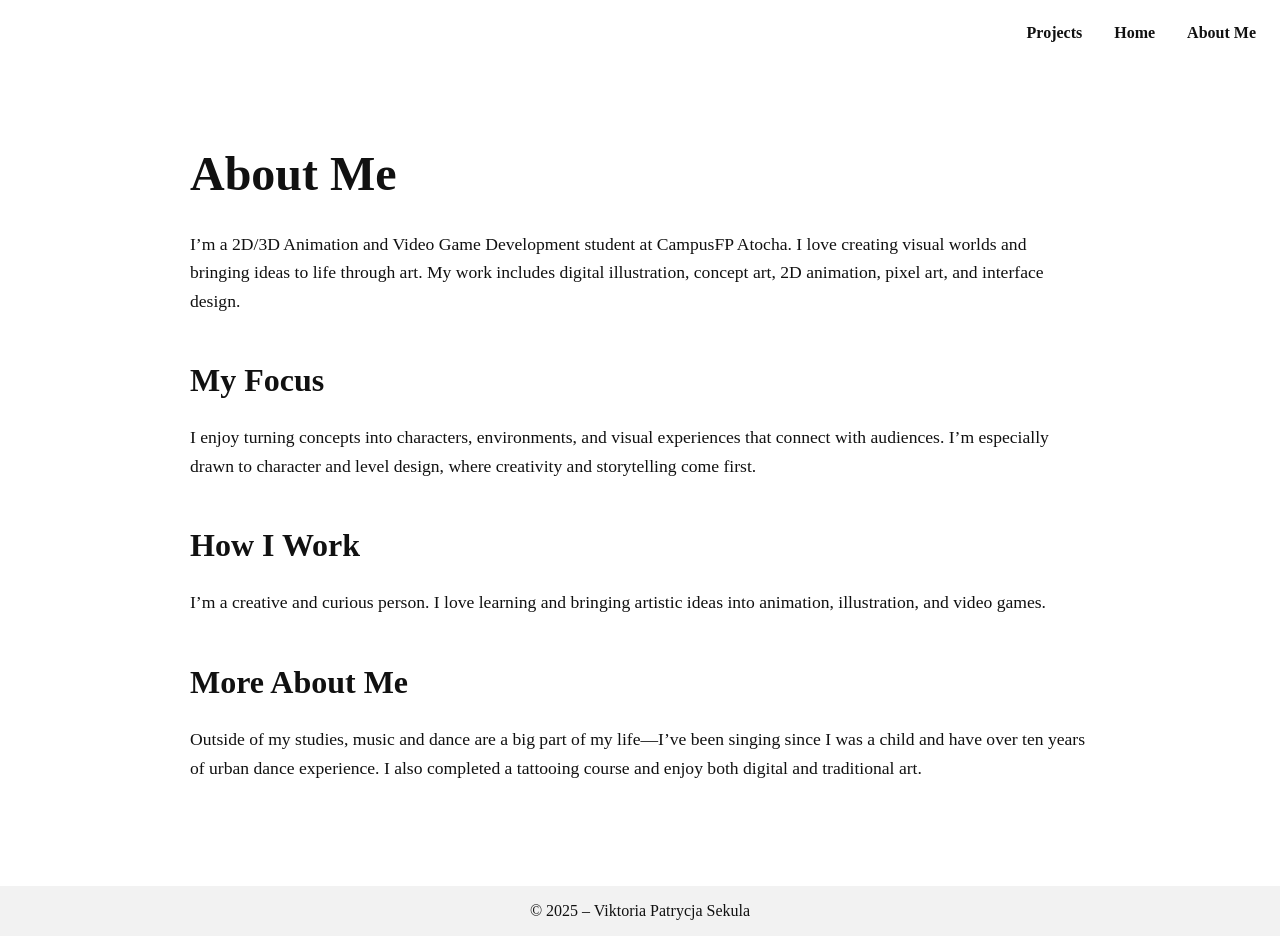
==== AboutMe.html @ 8b72ac42 "New content" ====
<!DOCTYPE html>
<html lang="en">

<head>
    <meta charset="UTF-8">
    <meta name="viewport" content="width=device-width, initial-scale=1.0">
    <title>About Me – Viktoria P. Sekula</title>

    <link rel="stylesheet" href="Assets/style.css">
</head>

<body>

    <!-- NAVEGACIÓN -->
    <header>
        <nav>
            <ul>
                <li><a href="Projects.html">Projects</a></li>
                <li><a href="MainPage.html">Home</a></li>
                <li><a href="AboutMe.html">About Me</a></li>
            </ul>
        </nav>
    </header>



    <section class="about-section">
        <h1>About Me</h1>

        <p>
            I’m a 2D/3D Animation and Video Game Development student at CampusFP Atocha. I love creating visual worlds 
            and bringing ideas to life through art. My work includes digital illustration, concept art, 2D animation, 
            pixel art, and interface design.
        </p>

        <h2>My Focus</h2>
        <p>
            I enjoy turning concepts into characters, environments, and visual experiences that connect with audiences. 
            I’m especially drawn to character and level design, where creativity and storytelling come first.
        </p>

        <h2>How I Work</h2>
        <p>
            I’m a creative and curious person. I love learning and bringing artistic ideas into animation, illustration, 
            and video games.
        </p>

        <h2>More About Me</h2>
        <p>
            Outside of my studies, music and dance are a big part of my life—I’ve been singing since I was a child and 
            have over ten years of urban dance experience. I also completed a tattooing course and enjoy both digital 
            and traditional art.
        </p>
    </section>


    <footer>
        © 2025 – Viktoria Patrycja Sekula
    </footer>

</body>

</html>
---- Assets/style.css ----
/*ESTILOS GENERALES*/
body {
    margin: 0;
    padding: 0;
    font-family: serif; 
    background-color: #ffffff;
    color: #111;
}

a {
    text-decoration: none;
    color: inherit;
}

img {
    max-width: 100%;
    display: block;
}



/*NAV BAR (para Index, Projects, About Me)*/
header {
    width: 100%;
    padding: 1.5rem;
    position: fixed; 
    top: 0;
    right: 0;
    background: rgba(255, 255, 255, 0.8);
    backdrop-filter: blur(6px); /*Para un efecto cristal*/
    z-index: 20;
}

nav ul {
    display: flex;
    gap: 2rem;
    justify-content: flex-end;
    list-style: none;
    margin: 0;
}

nav ul li a {
    font-weight: bold;
    transition: 0.3s;
}

nav ul li a:hover {
    color: #3366ff;
}



/*LANDING PAGE*/
.landing {
    display: flex;
    align-items: center;      
    justify-content: flex-start;  
    height: 100vh;
    position: relative;       
    padding: 2rem 6rem;
}

.landing-left {
    max-width: 500px;
}

.landing-left h1 {
    font-size: 3rem;
    margin: 0 0 1rem 0;
    white-space: nowrap; 
}

.landing-left h2 {
    font-size: 1.3rem;
    font-weight: 300;   
    color: #333333;     
    margin-bottom: 2rem;
}

.enter-btn {
    display: inline-block;
    padding: 0.7rem 1.5rem;
    border: 2px solid #111;
    font-weight: bold;
    transition: 0.3s;
}

.enter-btn:hover {
    background: #111;
    color: white;
}

/*GIF pegado a la esquina inferior derecha*/
.landing-right {
    position: absolute;   
    bottom: 0;            
    right: 0;             
    max-width: 850px;     
}

.landing-right img {
    width: 100%;
    border-radius: 8px;
    object-fit: cover;
}



/*Index*/
.title {
    padding-top: 4rem; 
    text-align: center;
    max-width: 900px;
    margin: auto;
}

.title h1 {
    font-size: 3rem;
    margin-bottom: 0.5rem;
}

.title h2 {
    font-weight: normal;
    margin-bottom: 2rem;
    color: #444;
}


/*ABOUT ME (Index)*/
.index-about {
    text-align: center;
    max-width: 900px;
    margin: auto;
    padding: 2rem 1rem;
    line-height: 1.6;
}


/*FADE IN INDEX*/
@keyframes fadeIn {
    0% {
        opacity: 0;      
        transform: translateY(20px); 
    }
    100% {
        opacity: 1;       
        transform: translateY(0);    /*para que vuelva a su posición*/
    }
}


.title h1, 
.title h2 {
    opacity: 0;                  
    animation: fadeIn 1s ease forwards; /*1s, suave, mantiene el estado final*/
}

.title h2 {
    animation-delay: 0.5s;
}

/*FADE IN FEATURED PROJECT*/
.featured h2,
.featured img {
    opacity: 0; 
    animation: fadeIn 1s ease forwards; 
    animation-delay: 1s; 
}



/*PROJECTO DESTACADO (Index)*/
.featured {
    max-width: 900px;
    margin: auto;
    padding: 2rem 1rem;
    text-align: center;
}

.featured img {
    border-radius: 10px;
    margin-top: 1rem;
}

.btn-container {
    margin-top: 1.5rem;
    display: flex;
    gap: 1rem;
    justify-content: center;
}

.button-primary {
    padding: 0.8rem 1.5rem;
    border: 2px solid black;
    font-weight: bold;
    transition: 0.3s;
}

.button-primary:hover {
    background: #111;
    color: white;
}



/*SKILLS SECTION (Index)*/
.skills-box {
    max-width: 900px;
    margin: auto;
    padding: 2rem 1rem;
}

.skills-box h3 {
    margin-bottom: 0.5rem;
}

.skills-group {
    margin-bottom: 1.5rem;
    background: #f2f2f2;
    padding: 1rem;
    border-radius: 8px;
}



/*PROJECTS*/
.projects-header {
    text-align: center; 
    margin-top: 5rem;   
}

.projects-header h1 {
    font-size: 3rem; 
    margin-bottom: 0.5rem;
}

.projects-header p {
    font-size: 1.2rem;
    margin-bottom: 2rem;
}

/*Grid de miniaturas*/
.projects-grid {
    display: grid;
    grid-template-columns: repeat(auto-fit, minmax(200px, 1fr));
    gap: 2.5rem; /*para que haya más espacio entre las miniaturas */
    max-width: 1000px;
    margin: auto;
    padding: 2rem 1rem;
}

.projects-grid figure {
    margin: 0;
    overflow: hidden;
    cursor: pointer;
    border-radius: 8px;
    text-align: center;
}

.projects-grid figure figcaption {
    margin-bottom: 1rem; /*para el espacio entre título y foto*/
    font-weight: bold;
}

/*Miniaturas*/
.projects-grid img {
    width: 100%;
    transition: transform 0.3s ease;
    display: block;
}

.projects-grid img:hover {
    transform: scale(1.05); 
}



/*MODAL DE IMAGEN*/
.modal {
    display: none; /*Para ocultarlo por defecto*/
    position: fixed;
    top: 0;
    left: 0;
    width: 100%;
    height: 100%;
    background: rgba(0,0,0,0.85);
    justify-content: center;
    align-items: center;
    z-index: 100;
}

.modal:target {
    display: flex; 
}

.modal-content {
    max-width: 80%; 
    max-height: 80%;
    border-radius: 8px;
}

.modal-close {
    position: absolute;
    top: 1rem;
    right: 1rem;
    color: white;
    font-size: 2rem;
    font-weight: bold;
    text-decoration: none;
}


/*FADE IN PROJECTS HEADER*/
.projects-header h1,
.projects-header p {
    opacity: 0; 
    animation: fadeIn 1s ease forwards; 
}

.projects-header p {
    animation-delay: 0.5s;
}


/*FADE IN GRADUAL DE MINIATURAS*/
@keyframes fadeInUp {
    0% {
        opacity: 0;
        transform: translateY(20px);
    }
    100% {
        opacity: 1;
        transform: translateY(0);
    }
}

/*para aplicar la animación a todas*/
.projects-grid figure {
    opacity: 0; 
    animation: fadeInUp 0.8s ease forwards;
}

/*nth-child para escalonar la animación*/
.projects-grid figure:nth-child(1) { animation-delay: 1.2s; }
.projects-grid figure:nth-child(2) { animation-delay: 1.4s; }
.projects-grid figure:nth-child(3) { animation-delay: 1.6s; }
.projects-grid figure:nth-child(4) { animation-delay: 1.8s; }
.projects-grid figure:nth-child(5) { animation-delay: 2.0s; }
.projects-grid figure:nth-child(6) { animation-delay: 2.2s; }
.projects-grid figure:nth-child(7) { animation-delay: 2.4s; }
.projects-grid figure:nth-child(8) { animation-delay: 2.6s; }


/*ABOUT ME*/
.about-section {
    max-width: 900px;
    padding: 6rem 1rem 2rem;
    margin: auto;
    line-height: 1.6;
}

.about-section h1 {
    font-size: 3rem;
    margin-bottom: 1rem;
}

.about-section p {
    margin-bottom: 1.5rem;
    font-size: 1.1rem;
}

.about-section h2 {
    font-size: 2rem;
    margin-top: 2.5rem;
    margin-bottom: 1rem;
}

/*FADE IN TITLES*/
.about-section h1,
.about-section h2 {
    opacity: 0; 
    animation: fadeIn 1s ease forwards; 
}


.about-section h2 {
    animation-delay: 0.5s;
}



/*FOOTER*/
footer {
    background: #f2f2f2;
    padding: 1rem 0;
    text-align: center;
    margin-top: 3rem;
}
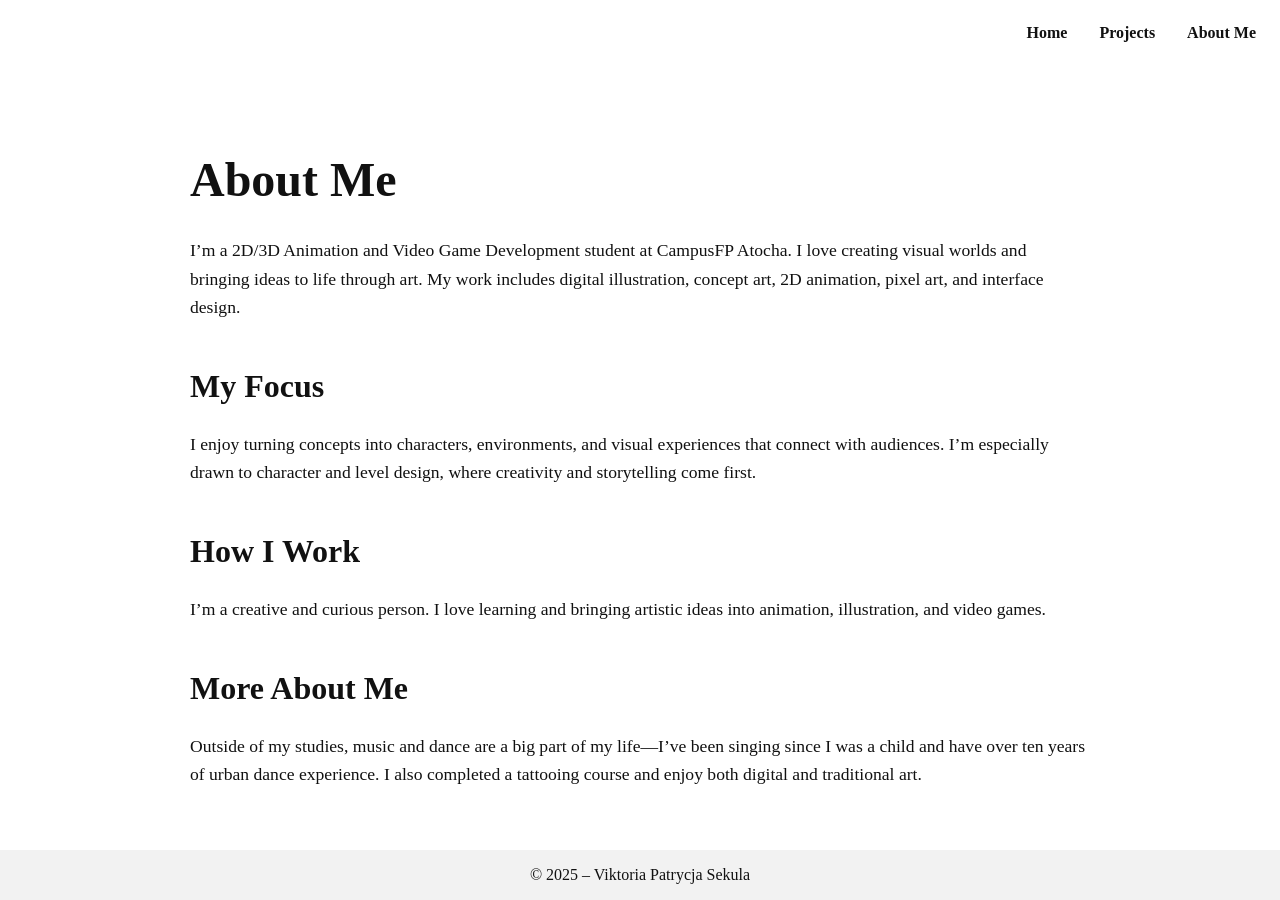
==== commit e109a46b: "ultimos retoques" ====
--- a/AboutMe.html
+++ b/AboutMe.html
@@ -15,8 +15,8 @@
     <header>
         <nav>
             <ul>
+                <li><a href="MainPage.html">Home</a></li>
                 <li><a href="Projects.html">Projects</a></li>
-                <li><a href="MainPage.html">Home</a></li>
                 <li><a href="AboutMe.html">About Me</a></li>
             </ul>
         </nav>
--- a/Assets/style.css
+++ b/Assets/style.css
@@ -45,23 +45,24 @@
 }
 
 nav ul li a:hover {
-    color: #3366ff;
+    color: #bbbbbb;
 }
 
 
 
 /*LANDING PAGE*/
 .landing {
-    display: flex;
-    align-items: center;      
-    justify-content: flex-start;  
-    height: 100vh;
-    position: relative;       
+    display: block;
+    /*align-items: center;      
+    justify-content: flex-start;  */
+    min-height: 100vh;       
     padding: 2rem 6rem;
+    position: relative;
 }
 
 .landing-left {
     max-width: 500px;
+    margin-top: 35vh;
 }
 
 .landing-left h1 {
@@ -91,11 +92,11 @@
 }
 
 /*GIF pegado a la esquina inferior derecha*/
-.landing-right {
-    position: absolute;   
-    bottom: 0;            
-    right: 0;             
-    max-width: 850px;     
+.landing-right {    
+    position: absolute;
+    bottom: 3rem;
+    right: 2rem;        
+    max-width: 750px;   
 }
 
 .landing-right img {
@@ -394,6 +395,61 @@
     background: #f2f2f2;
     padding: 1rem 0;
     text-align: center;
-    margin-top: 3rem;
-}
-
+    margin-top: 0;
+    width: 100%;
+}
+
+html, body {
+    height: 100%;
+    margin: 0;
+}
+
+body {
+    display: flex;
+    flex-direction: column;
+}
+
+
+/*RESPONSIVE DESIGN*/
+@media (max-width: 1700px) {    
+    .landing-right {
+        position: static;
+        max-width: 600px;
+        margin-top: 2rem;
+        margin: 2rem auto 0;
+    }
+
+    .landing-left {
+       max-width: 100%;
+       margin: 0 auto;
+       text-align: center;
+    }
+
+    .landing-left h1 {
+       font-size: 2.4rem;
+    }
+}
+
+
+
+@media (max-width: 768px) {
+    .landing {
+        flex-direction: column;
+        text-align: center;
+        padding: 2rem 1rem;
+    }
+
+    .landing-right {
+        position: static;
+        max-width: 420px;
+        margin-top: 2rem;
+    }
+
+    .landing-left {
+       max-width: 100%;
+    }
+
+    .landing-left h1 {
+       white-space: normal;
+    }
+}       
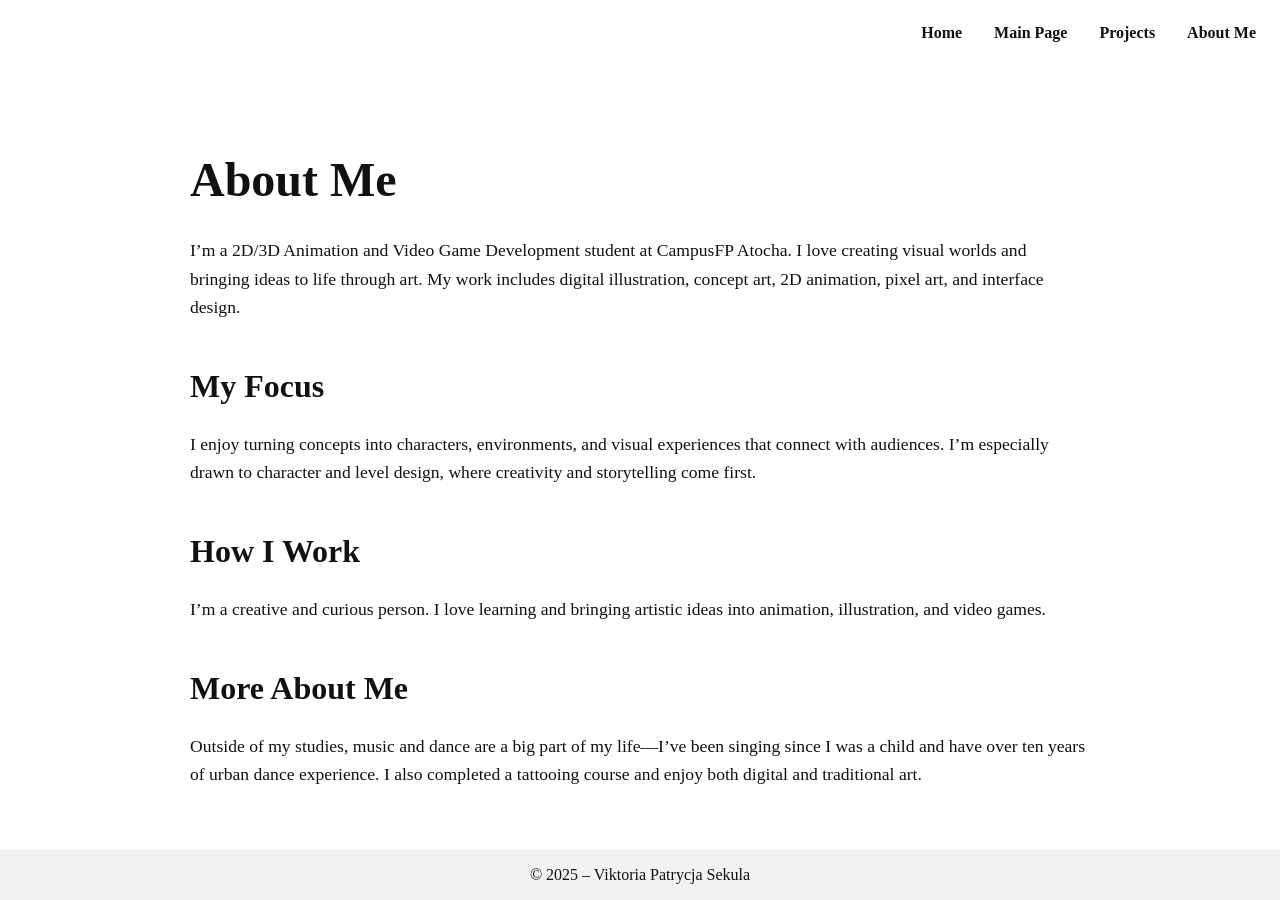
==== commit 8fd0c478: "Últimos ajustes" ====
--- a/AboutMe.html
+++ b/AboutMe.html
@@ -15,7 +15,8 @@
     <header>
         <nav>
             <ul>
-                <li><a href="MainPage.html">Home</a></li>
+                <li><a href="index.html">Home</a></li>
+                <li><a href="MainPage.html">Main Page</a></li>
                 <li><a href="Projects.html">Projects</a></li>
                 <li><a href="AboutMe.html">About Me</a></li>
             </ul>
--- a/Assets/style.css
+++ b/Assets/style.css
@@ -5,6 +5,7 @@
     font-family: serif; 
     background-color: #ffffff;
     color: #111;
+    overflow-x: hidden;
 }
 
 a {
@@ -169,7 +170,6 @@
 }
 
 
-
 /*PROJECTO DESTACADO (Index)*/
 .featured {
     max-width: 900px;
@@ -243,7 +243,7 @@
 /*Grid de miniaturas*/
 .projects-grid {
     display: grid;
-    grid-template-columns: repeat(auto-fit, minmax(200px, 1fr));
+    grid-template-columns: repeat(4, 1fr);
     gap: 2.5rem; /*para que haya más espacio entre las miniaturas */
     max-width: 1000px;
     margin: auto;
@@ -431,7 +431,6 @@
 }
 
 
-
 @media (max-width: 768px) {
     .landing {
         flex-direction: column;
@@ -452,4 +451,31 @@
     .landing-left h1 {
        white-space: normal;
     }
-}       +
+
+    .projects-grid img:hover {
+       transform: none;
+    }
+}       
+
+
+@media (max-width: 1200px) {
+
+    .projects-grid {
+        grid-template-columns: repeat(3, 1fr);
+    }
+}
+
+@media (max-width: 900px) {
+
+    .projects-grid {
+        grid-template-columns: repeat(2, 1fr);
+    }
+}
+
+@media (max-width: 500px) {
+    
+    .projects-grid {
+        grid-template-columns: 1fr;
+    }
+}
